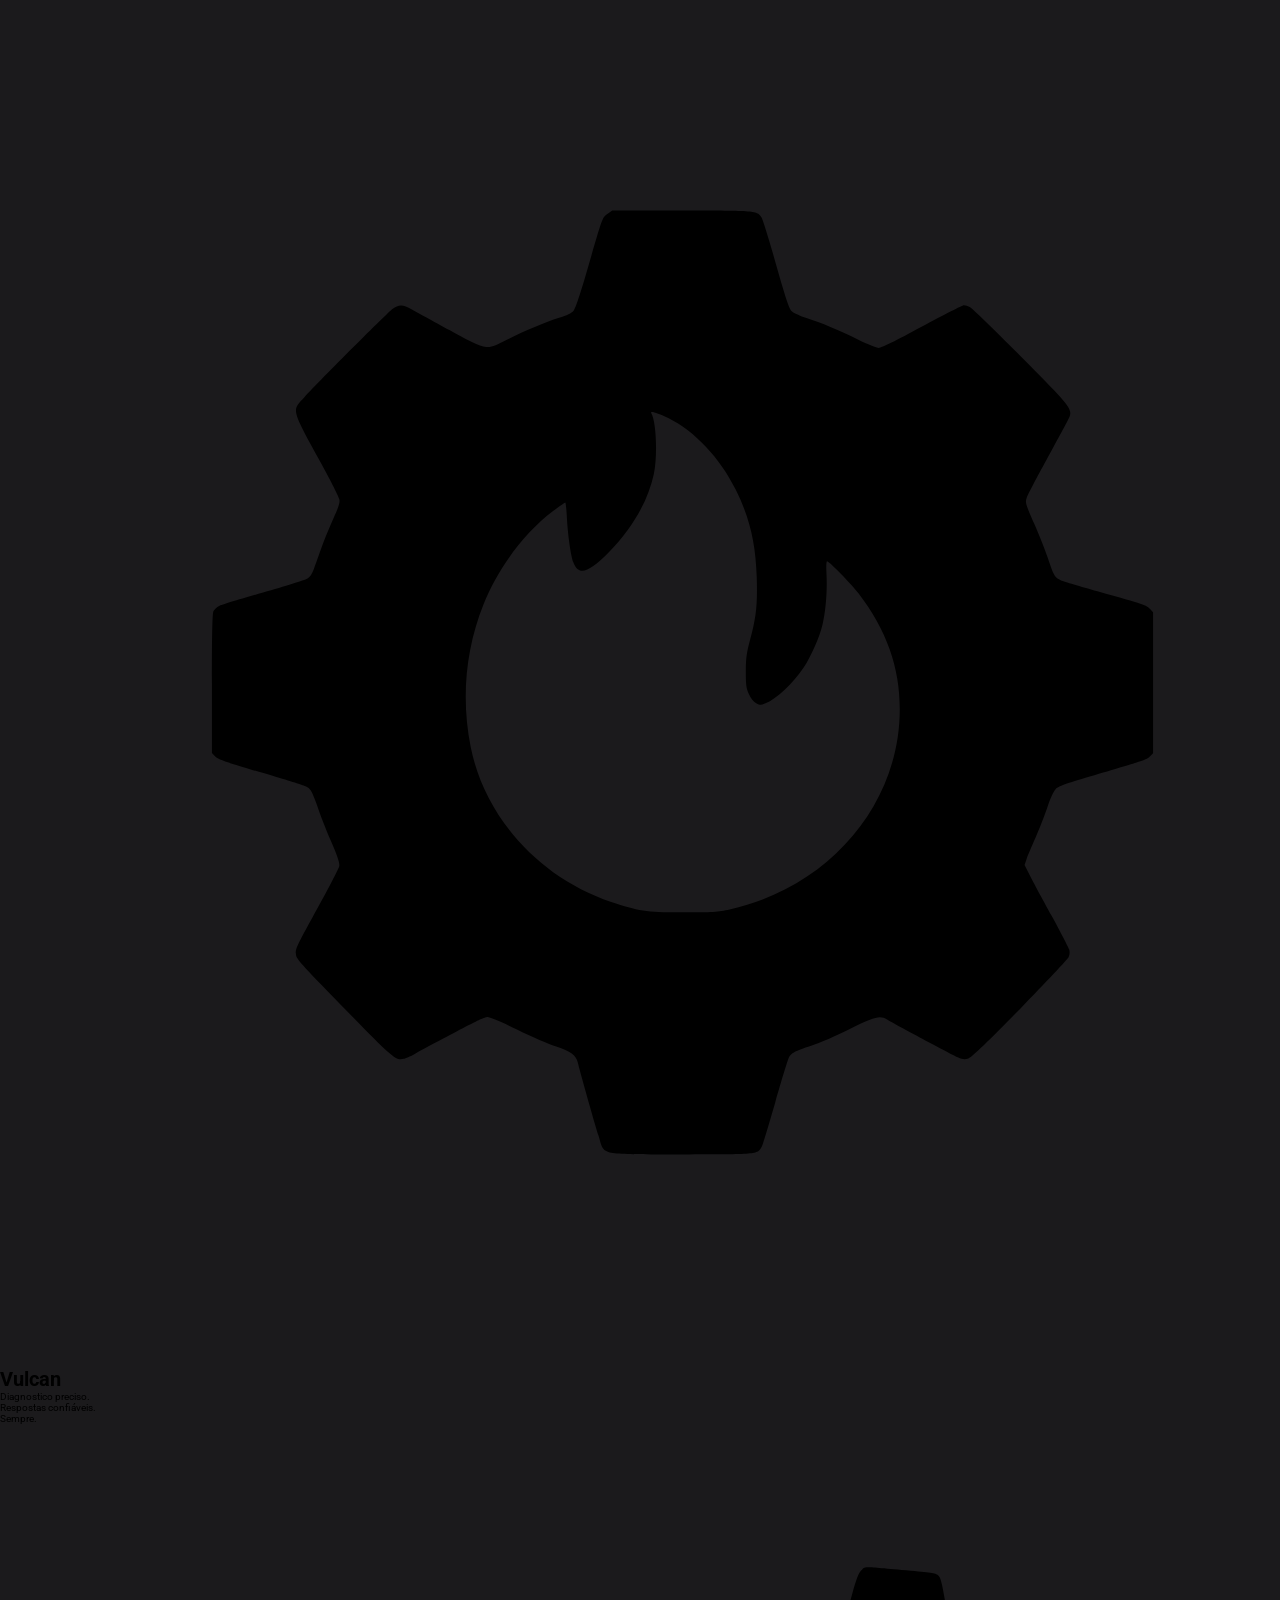
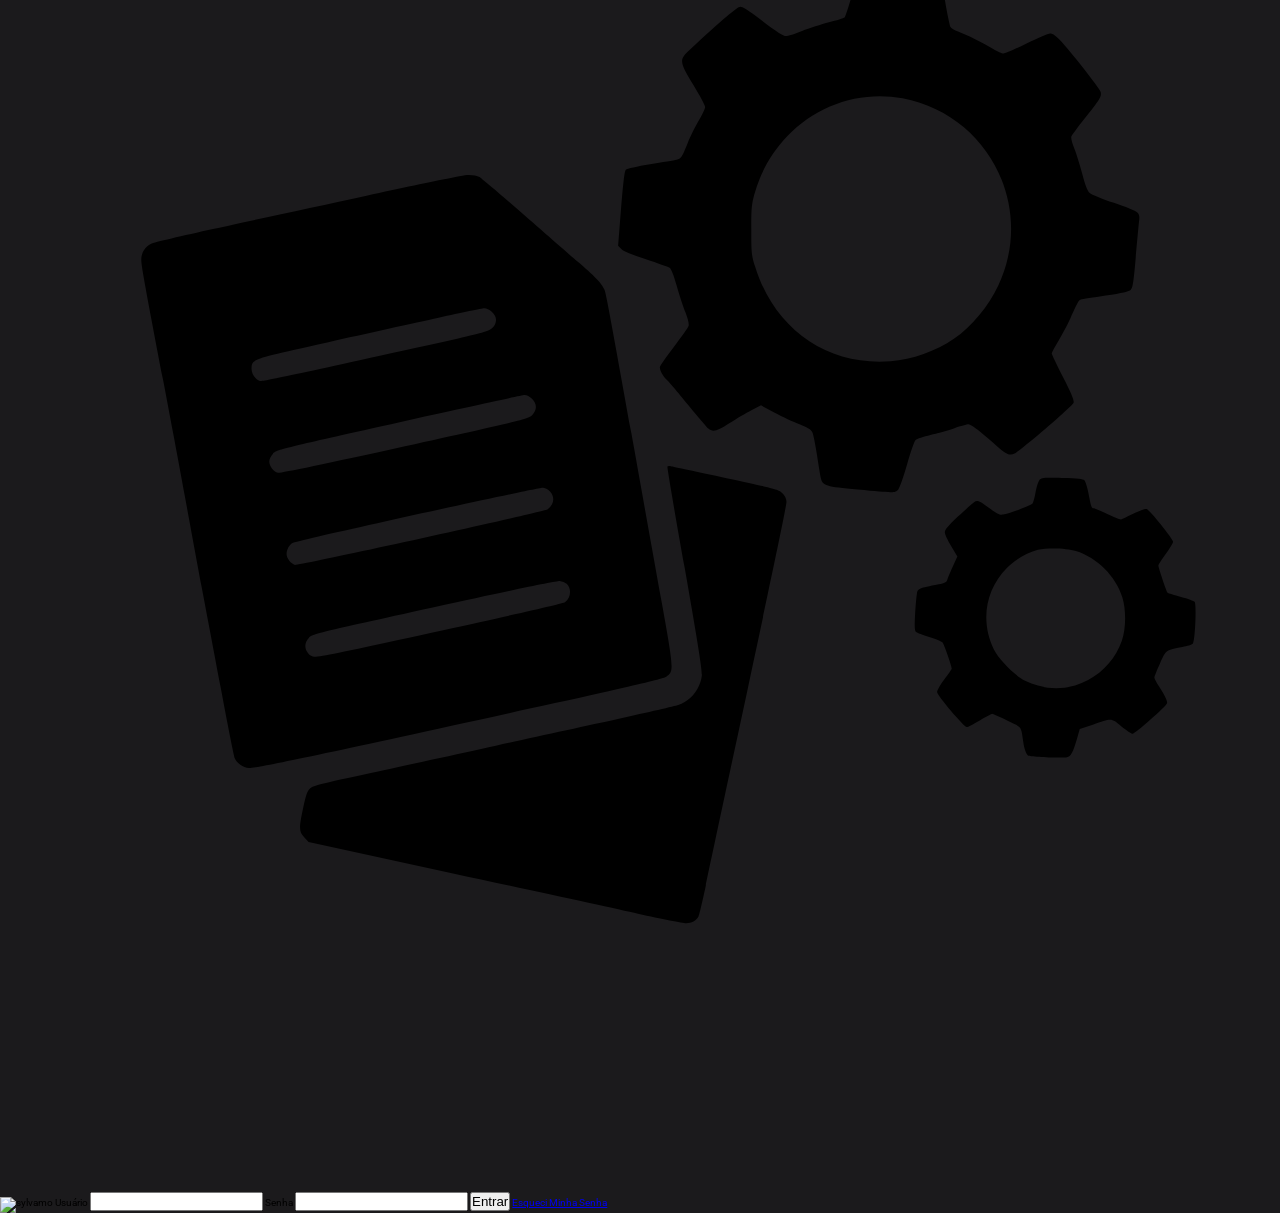
==== login.html @ f6089def "aa" ====
<!DOCTYPE html>
<html lang="pt-br">
<head>
  <link rel="preconnect" href="https://fonts.googleapis.com">
  <link rel="preconnect" href="https://fonts.gstatic.com" crossorigin>
  <link href="https://fonts.googleapis.com/css2?family=Roboto:ital,wght@0,100..900;1,100..900&display=swap" rel="stylesheet">
  <link rel="stylesheet" href="./style/login.css">
  <meta charset="UTF-8">
  <meta name="viewport" content="width=device-width, initial-scale=1.0">
  <title>Vulcan AI</title>
</head>
<body>
  
  
  <div class="left-panel">
    <img name = "mainlogo" src="./assets/vulcan-logo.svg" alt="Logo Vulcan - Engrenagem com Fogo no meio
    ">
    <h1>Vulcan</h1>
    <p>Diagnostico preciso.</p>
    <p>Respostas confiáveis.</p>
    <p>Sempre.</p>

    <img src="./assets/paperengranagem.svg" alt="background papel com Engrenagem">
    
  </div>
  <div class="right-panel">
    <div class="login-panel">
      <img name="logosylvamo" src="logo sylvamo" alt="sylvamo">
      <label for="user-entry">Usuário</label>
      <input name = "user-entry" type="text">
      <label for="password">Senha</label>
      <input type="password">
      <button type="submit">Entrar</button>
      <a href="https://sylvamo.sharepoint.com/sites/RequestsApprovalProcess/">Esqueci Minha Senha</a>
    </div>

  </div>

</body>
</html>
---- style/login.css ----
* {

    margin: 0;
    box-sizing: border-box;
    padding: 0;


}

:root {

    font-size: 62.5%;

}


body {

    font-family: "Roboto", sans-serif;
    background-color: #1b1a1c;

}


/* .color1 {color: #1b1a1c;}
.color2 {color: #56555d;}
.color3 {color: #484351;}
.color4 {color: #b6afbd;}
.color5 {color: #f9f9f9;} */
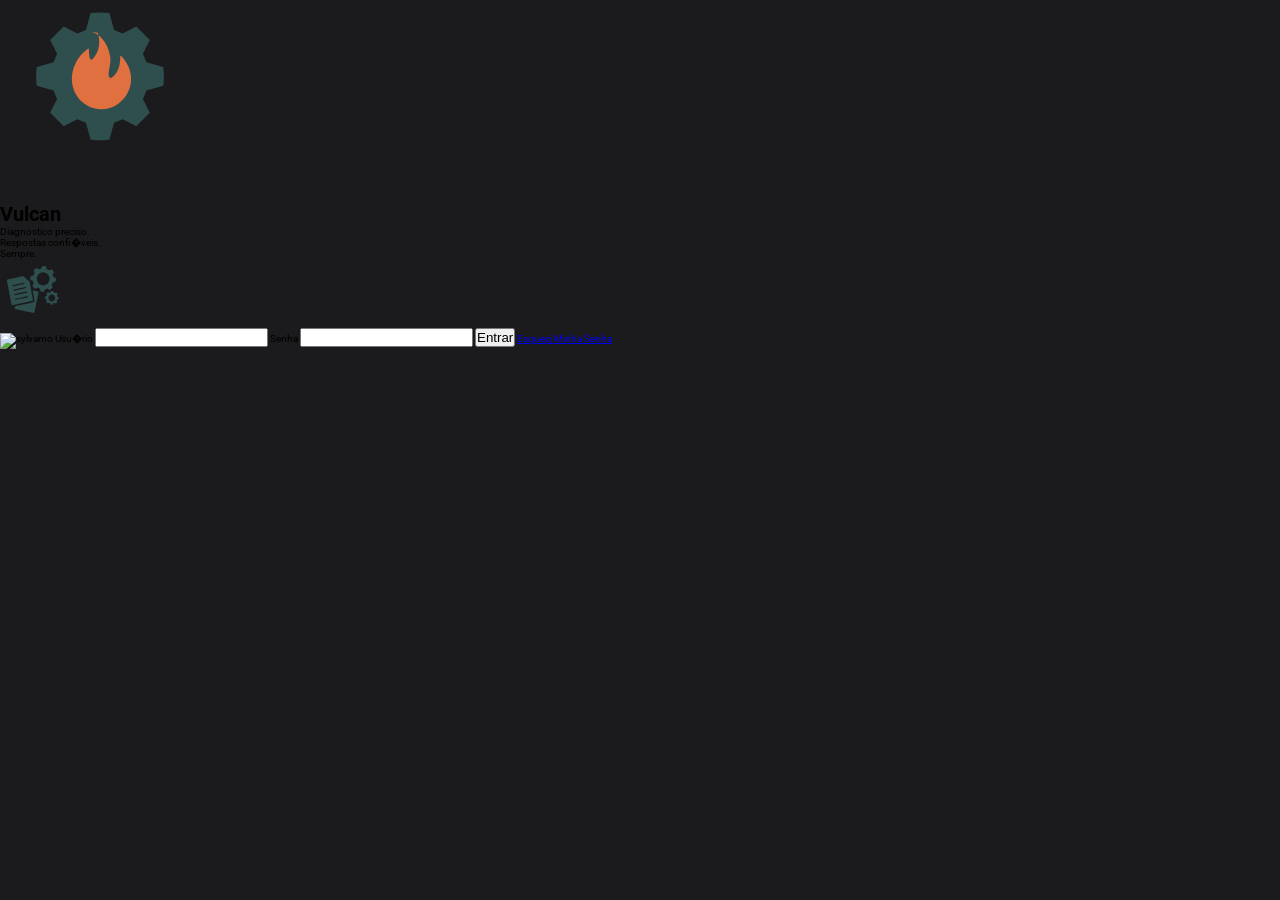
==== commit d76a3d22: "configuring svg files" ====
--- a/login.html
+++ b/login.html
@@ -17,7 +17,7 @@
     ">
     <h1>Vulcan</h1>
     <p>Diagnostico preciso.</p>
-    <p>Respostas confiáveis.</p>
+    <p>Respostas confi�veis.</p>
     <p>Sempre.</p>
 
     <img src="./assets/paperengranagem.svg" alt="background papel com Engrenagem">
@@ -26,7 +26,7 @@
   <div class="right-panel">
     <div class="login-panel">
       <img name="logosylvamo" src="logo sylvamo" alt="sylvamo">
-      <label for="user-entry">Usuário</label>
+      <label for="user-entry">Usu�rio</label>
       <input name = "user-entry" type="text">
       <label for="password">Senha</label>
       <input type="password">
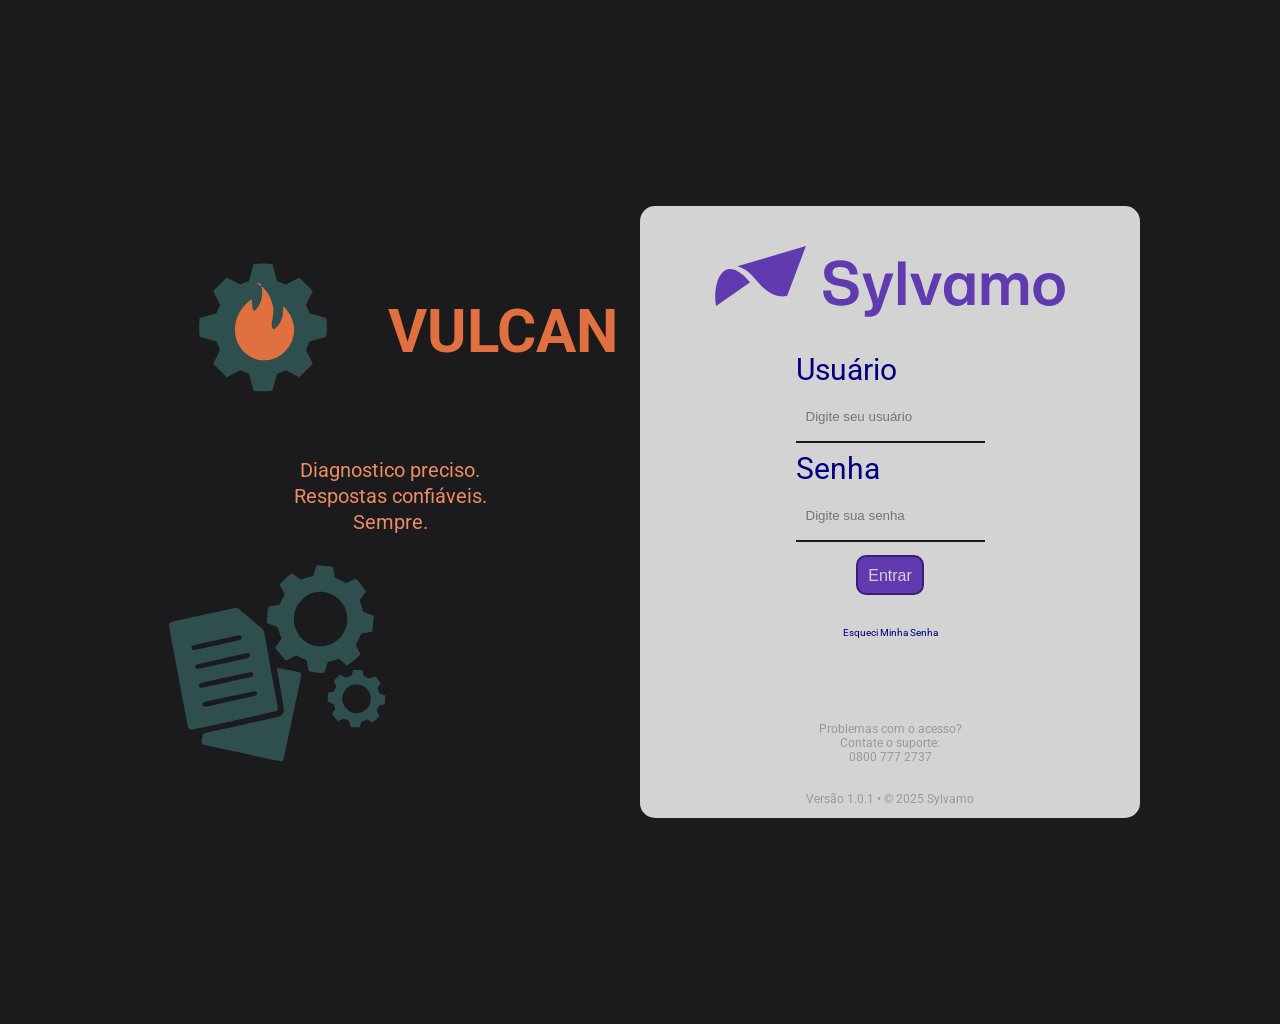
==== commit 94e0920e: "final" ====
--- a/login.html
+++ b/login.html
@@ -12,26 +12,50 @@
 <body>
   
   
+  
   <div class="left-panel">
+    <div id="left-panel-header">
     <img name = "mainlogo" src="./assets/vulcan-logo.svg" alt="Logo Vulcan - Engrenagem com Fogo no meio
     ">
-    <h1>Vulcan</h1>
+    <h1>VULCAN</h1>
+    </div>
     <p>Diagnostico preciso.</p>
-    <p>Respostas confi�veis.</p>
+    <p>Respostas confiáveis.</p>
     <p>Sempre.</p>
 
-    <img src="./assets/paperengranagem.svg" alt="background papel com Engrenagem">
+    <img id= "background-lp" src="./assets/paperengranagem.svg" alt="background papel com Engrenagem">
     
   </div>
   <div class="right-panel">
+        
+    <img name="logosylvamo" src="./assets/SLVM_BIG.D.svg" alt="Sylvamo Logo">    
     <div class="login-panel">
-      <img name="logosylvamo" src="logo sylvamo" alt="sylvamo">
-      <label for="user-entry">Usu�rio</label>
-      <input name = "user-entry" type="text">
+      <div id="login-form">
+      <label for="user-entry">Usuário</label>
+      <input name = "user-entry" type="text" placeholder="Digite seu usuário">
       <label for="password">Senha</label>
-      <input type="password">
-      <button type="submit">Entrar</button>
+      <input type="password" placeholder="Digite sua senha">
+
+      <a href="./chat.html">
+        <button type="submit">Entrar</button>
+      </a>
+      
+      
+      </div>  
       <a href="https://sylvamo.sharepoint.com/sites/RequestsApprovalProcess/">Esqueci Minha Senha</a>
+
+      <footer>
+      <p>
+        Problemas com o acesso? <br>
+        Contate o suporte: <br>
+        0800 777 2737 <br>
+      </p>
+      <p>
+          <br>
+          <br>
+          Versão 1.0.1 • © 2025 Sylvamo
+      </p>
+      </footer>
     </div>
 
   </div>
--- a/style/login.css
+++ b/style/login.css
@@ -7,10 +7,13 @@
 
 }
 
+    /*1rem = 16px
+	font-size: 62.5%; 10px*/
+
 :root {
 
     font-size: 62.5%;
-
+    
 }
 
 
@@ -18,12 +21,151 @@
 
     font-family: "Roboto", sans-serif;
     background-color: #1b1a1c;
+    display: flex;
+    flex-direction: row;
+    width: 1024px;
+    height: 1024px;
+    margin: auto;
+    align-items: center;
+    justify-content: center;
+
+}
+
+.left-panel {
+
+    font-size: 1.4rem;    
+    border-radius: 1.5rem;
+    /*background-color: #d3d3d3;*/
+    height: 612px;
+    width: 500px;
+
+}
+
+#left-panel-header {
+
+    display: flex;
+    justify-content: space-around;
+    color: #E07040;
+    align-items: center;
+    justify-items: auto;     
+    padding: 1rem;
+    font-size: 3rem;
+    height: 250px;
+
+    
+}
+
+#left-panel-header img {
+
+    margin-top: 4rem;
+}
+
+.left-panel p {
+
+    
+    display: flex;    
+    justify-content:space-around;
+    margin: 2px auto;
+    font-size: 2rem;
+    color:#ec8c62;    
+    width: 500px;
+
+}
+
+#background-lp {
+
+    width: 28rem;
 
 }
 
 
-/* .color1 {color: #1b1a1c;}
-.color2 {color: #56555d;}
-.color3 {color: #484351;}
-.color4 {color: #b6afbd;}
-.color5 {color: #f9f9f9;} */+.right-panel {
+
+    background-color: #d3d3d3;
+    font-size: 1.4rem;    
+    border-radius: 1.5rem;    
+    height: 612px;
+    width: 500px;
+    display: flex;
+    flex-direction: column;
+    align-items: center;  
+    font-size: 3rem; 
+    gap: 2.5rem;
+    
+}
+
+
+.right-panel img {
+    width: 350px;
+    margin: 4rem 2rem 1rem 2rem ;
+    
+}
+
+#login-form {
+
+    display: flex;
+    flex-direction: column;
+
+}
+
+.right-panel label {
+
+    color: #000080;
+    margin-bottom: 0.1rem;
+
+}
+
+.right-panel input {
+
+    border: none;
+    border-bottom: solid 0.2rem #1b1a1c;
+    height: 5rem;
+    margin: 0.5rem 0 0.8rem 0;
+    padding: 1rem;
+    background-color: #d3d3d3
+    
+    
+}
+
+.right-panel button {
+
+    border: solid 0.2rem #3b1c77;
+    border-radius: 1rem;
+    height: 4rem;
+    margin: 0.5rem 0 0.8rem 0;
+    padding: 1rem;
+    background-color: #603aae;
+    font-size: 1.6rem;
+    color: #d3d3d3;   
+
+}
+
+.right-panel button:hover {
+
+    transition: 100ms;
+    background-color: #8b4500;
+    outline: solid 0.4rem #1b1a1c;
+    font-weight: bolder;
+}
+
+.right-panel a {
+
+    display:flex;
+    align-items: center;
+    justify-content: center;
+    font-size: 1rem;    
+    color: #000080;
+    text-decoration: none;
+    margin-bottom: 2.4rem;
+
+}
+
+footer p{
+
+    position: relative;
+    top: 60px;    
+    font-size: 12px;
+    text-align: center;
+    color: #999;
+
+}
